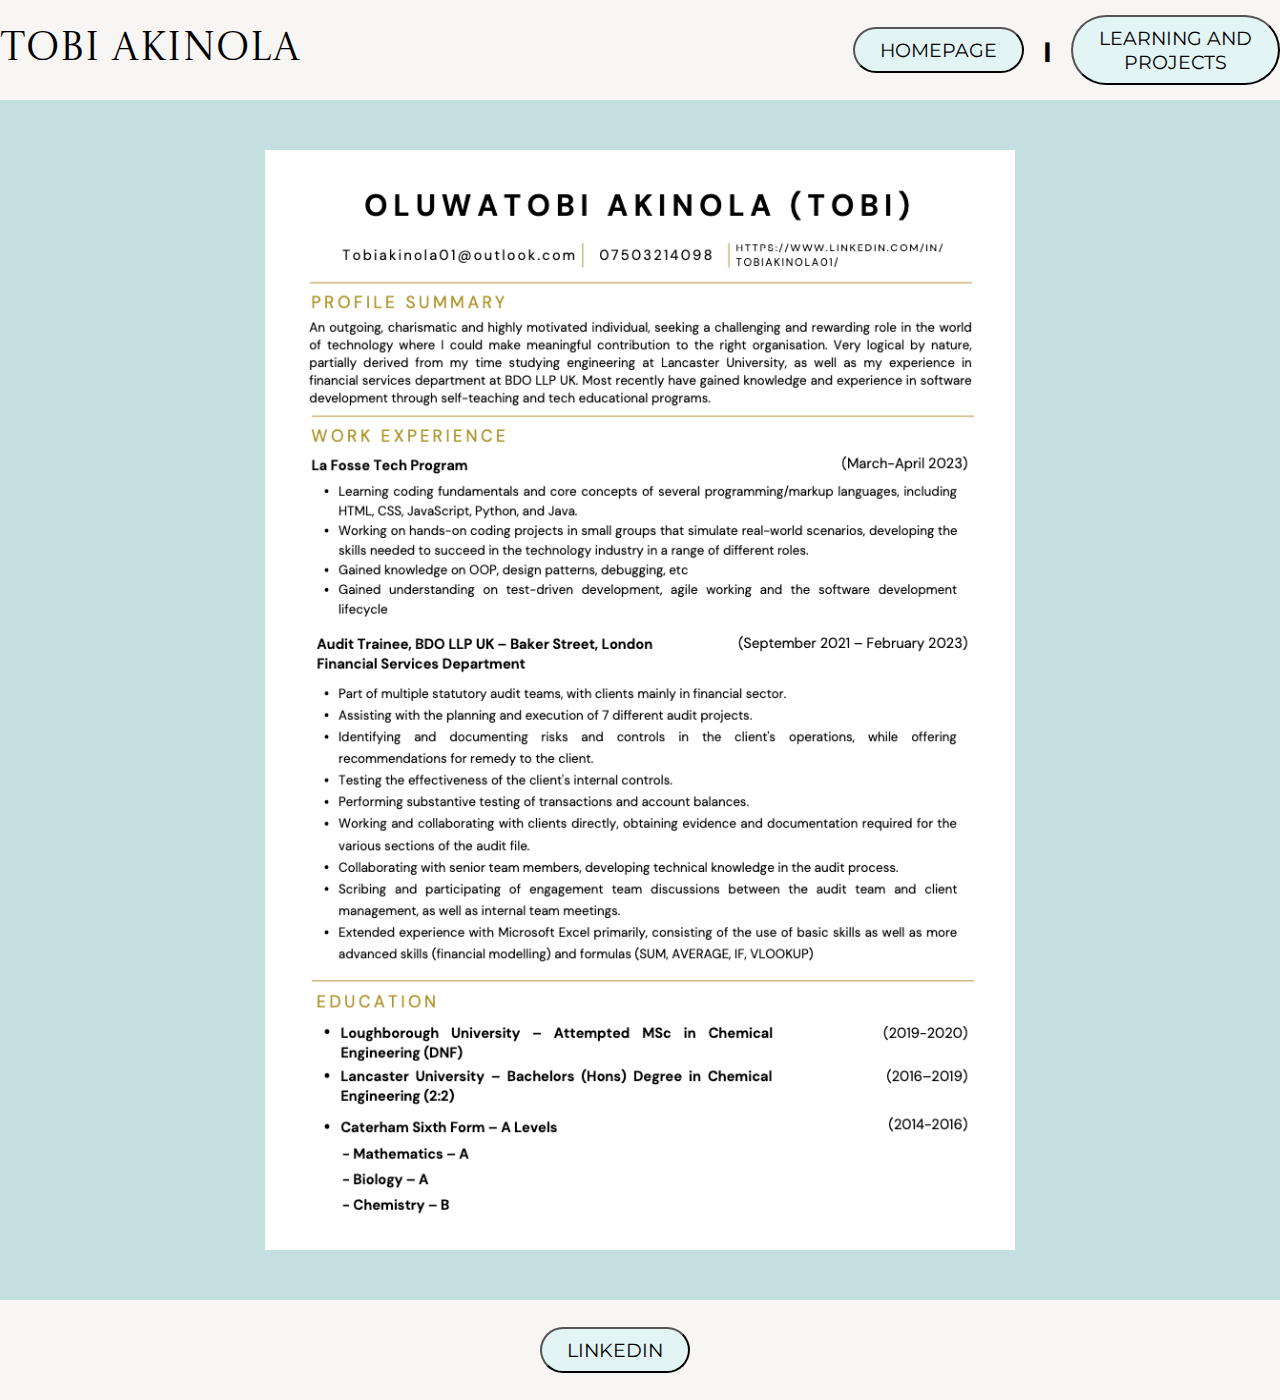
==== cv.html @ 8fda8274 "Add files via upload" ====
<!DOCTYPE html>
<html lang="en">
<head>
    <meta charset="UTF-8">
    <meta http-equiv="X-UA-Compatible" content="IE=edge">
    <meta name="viewport" content="width=device-width, initial-scale=1.0">
    <title>Tobi Akinola - Resume</title>
    <link rel="stylesheet" href="style.css" />
    <link rel="preconnect" href="https://fonts.googleapis.com" />
    <link rel="preconnect" href="https://fonts.gstatic.com" crossorigin />
    <link
      href="https://fonts.googleapis.com/css2?family=Montserrat:wght@200&display=swap"
      rel="stylesheet"
    />
    <link rel="preconnect" href="https://fonts.googleapis.com" />
    <link rel="preconnect" href="https://fonts.gstatic.com" crossorigin />
    <link
      href="https://fonts.googleapis.com/css2?family=Castoro+Titling&family=Poltawski+Nowy&display=swap"
      rel="stylesheet"
    />
    <link rel="preconnect" href="https://fonts.googleapis.com" />
    <link rel="preconnect" href="https://fonts.gstatic.com" crossorigin />
    <link
      href="https://fonts.googleapis.com/css2?family=David+Libre&display=swap"
      rel="stylesheet"
    />
    <link rel="preconnect" href="https://fonts.googleapis.com" />
    <link rel="preconnect" href="https://fonts.gstatic.com" crossorigin />
    <link
      href="https://fonts.googleapis.com/css2?family=IBM+Plex+Sans+Condensed:wght@100&display=swap"
      rel="stylesheet"
    />
    <link rel="preconnect" href="https://fonts.googleapis.com" />
    <link rel="preconnect" href="https://fonts.gstatic.com" crossorigin />
    <link
      href="https://fonts.googleapis.com/css2?family=Russo+One&display=swap"
      rel="stylesheet"
    />
    <style>
        html {
            height: 1400px;
        } 

        body {
        font-size: 20px;
        font-family: system-ui, -apple-system, BlinkMacSystemFont, "Segoe UI",
          Roboto, Oxygen, Ubuntu, Cantarell, "Open Sans", "Helvetica Neue",
          sans-serif;
      }

      .cv-container{
        display: flex;
        margin: 0px;
        padding: 50px;
        flex-direction: column;
        justify-content: center;
        align-items: center;
        background-color: #c4dfdf;
      }

    </style>

</head>
<body>

    <header>
        <div class="logo-container">
          <div class="logo"><a> TOBI AKINOLA </a></div>
        </div>
  
        <div style="display: flex; width: 600px"></div>
  
        <div class="links-container">
          <div><a href="index.html"> <button>HOMEPAGE</button></a></div>
          <div><a> | </a></div>
          <div><a href="Projects.html"><button>LEARNING AND PROJECTS</button></a></div>
        </div>
      </header>

      <div class="cv-container">
        <img style="height: 1100px; width:750px;" src="assets/Resume-1.png" alt="Resume Screenshot"/>
      </div>

      <footer>
        <div class="footer-container" style="background-color: #f8f6f4;">
            <a style='font-family: "Montserrat", sans-serif;font-size: 1.3rem;font-weight: 900;
            margin: 0px 50px 0px 0px; font-size: 1.5rem;'
            href="https://www.linkedin.com/in/tobiakinola01/"> 
            <button>LINKEDIN</button> </a>
        </div>
    </footer>  

</body>
</html>
---- style.css ----
* {
  box-sizing: border-box;
  margin: 0;
  padding: 0;
}

header {
  display: flex;
  justify-content: space-evenly;
  height: 100px;
  background-color: #f8f6f4;
}

body {
  background-color: #f8f6f4;
}

.introduction-container {
  display: flex;
  flex-direction: column;
  align-items: center;
  height: 400px;
  justify-content: space-around;
  font-family: "Russo One", sans-serif;
  font-size: 1.9rem;
  color: #0a4d68;
  background-color: #c4dfdf;
}

.links-container {
  display: flex;
  font-family: "Montserrat", sans-serif;
  font-size: 1.3rem;
  font-weight: 900;
  gap: 20px;
  width: 600px;
  justify-self: flex-end;
  justify-content: flex-end;
  align-items: center;
}

.logo-container {
  display: flex;
  width: 600px;
  font-size: 2.5rem;
  font-family: "Castoro Titling", cursive;
  justify-self: flex-start;
  align-self: center;
}

.starter-pics-container {
  display: flex;
  height: 600px;
  margin-top: 0px;
  justify-content: space-around;
  background-color: #c4dfdf;
  align-items: center;
}

button {
  padding: 9px 25px;
  background-color: #e3f4f4;
  border-radius: 50px;
  transition: all 0.3s ease 0s;
  font-size: 1.2rem;
  cursor: pointer;
  font-family: "Montserrat", sans-serif;
}

button:hover {
  background-color: rgba(0, 136, 169, 0.8);
}

.background_colour {
  background-color: #c4dfdf;
}

.center {
  text-align: center;
}
.white-border {
  border-color: #f8f6f4;
  border-width: 10px;
  border-style: solid;
}

.div_center {
  justify-content: space-evenly;
}

.h2_style {
  font-family: "Russo One", sans-serif;
}

h3 {
  font-weight: 900;
  text-align: center;
  font-size: 1.9rem;
  font-family: "IBM Plex Sans Condensed", sans-serif;
  font-weight: 900;
}

p {
  text-align: center;
  font-size: 1.5rem;
  font-family: "IBM Plex Sans Condensed", sans-serif;
  font-weight: 900;
}

.alternate-flex {
  display: flex;
  flex-direction: column;
}

.footer-container {
  display: flex;
  position: sticky;
  background-color: #c4dfdf;
  height: 100px;
  justify-content: center;
  align-items: center;
  font-family: "Montserrat", sans-serif;
  font-size: 1.3rem;
  font-weight: 900;
  font-size: 1.5rem;
}
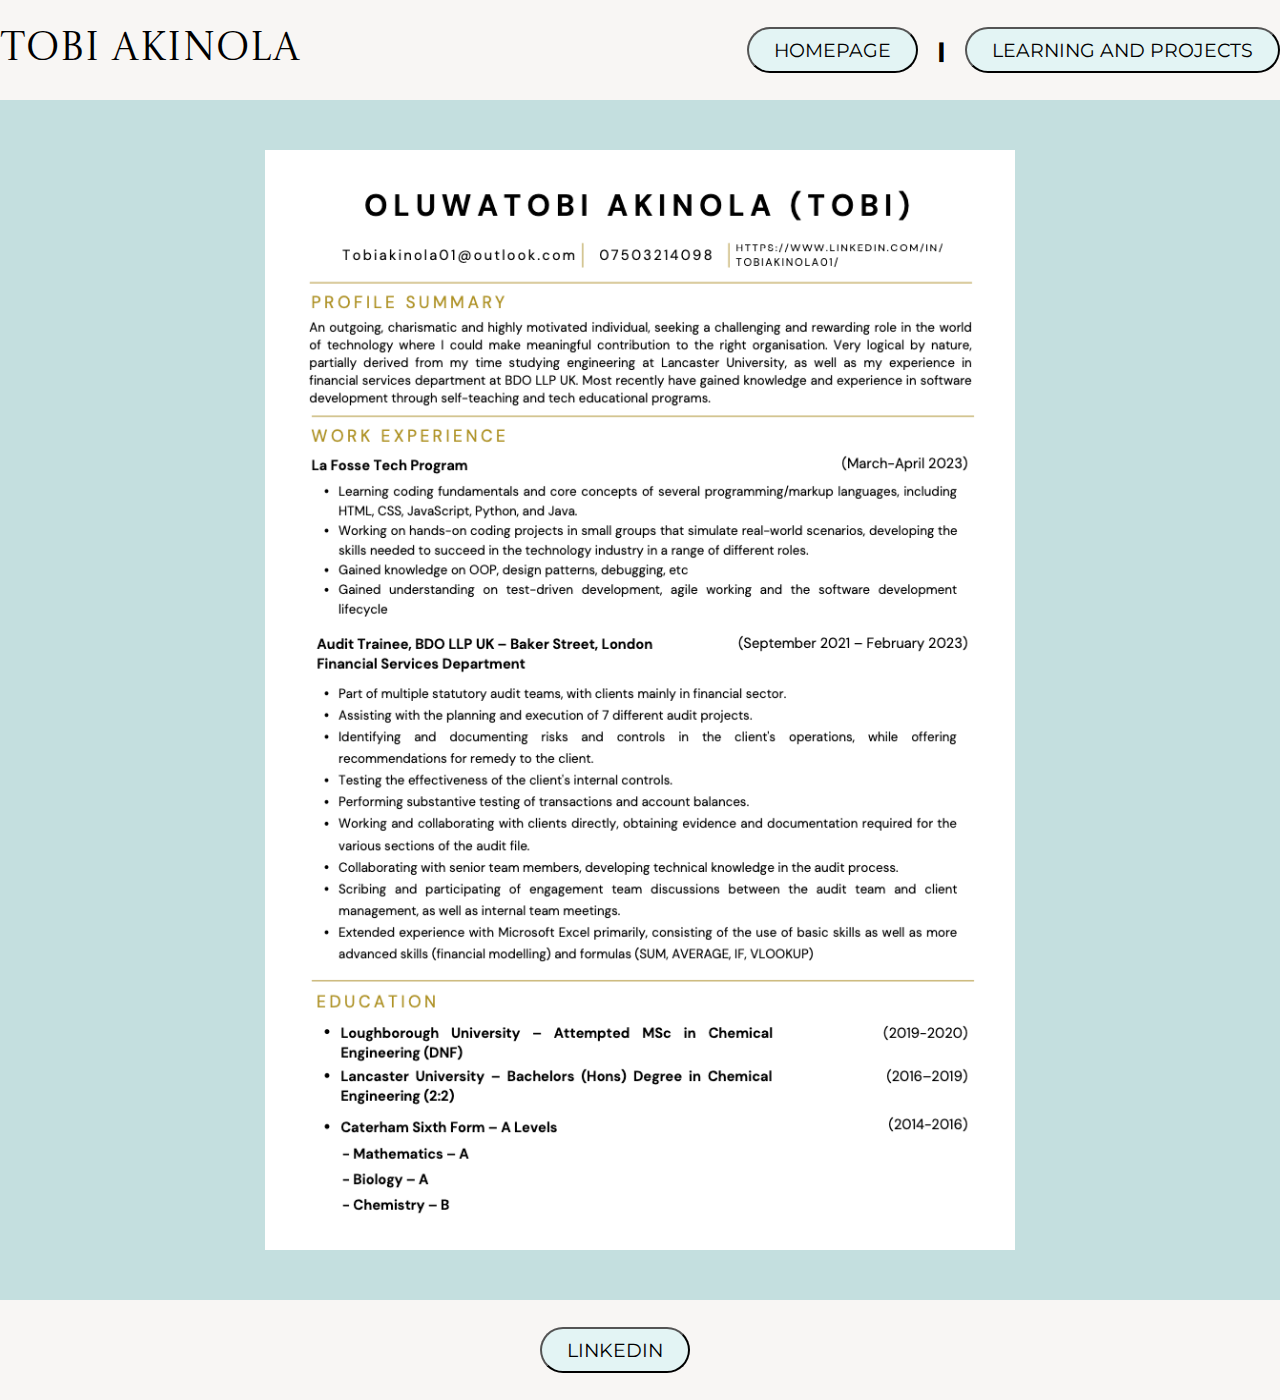
==== commit 2527c6b2: "Update cv.html" ====
--- a/cv.html
+++ b/cv.html
@@ -68,7 +68,7 @@
           <div class="logo"><a> TOBI AKINOLA </a></div>
         </div>
   
-        <div style="display: flex; width: 600px"></div>
+        <div style="display: flex; width: 200px"></div>
   
         <div class="links-container">
           <div><a href="index.html"> <button>HOMEPAGE</button></a></div>
@@ -91,4 +91,4 @@
     </footer>  
 
 </body>
-</html>+</html>
